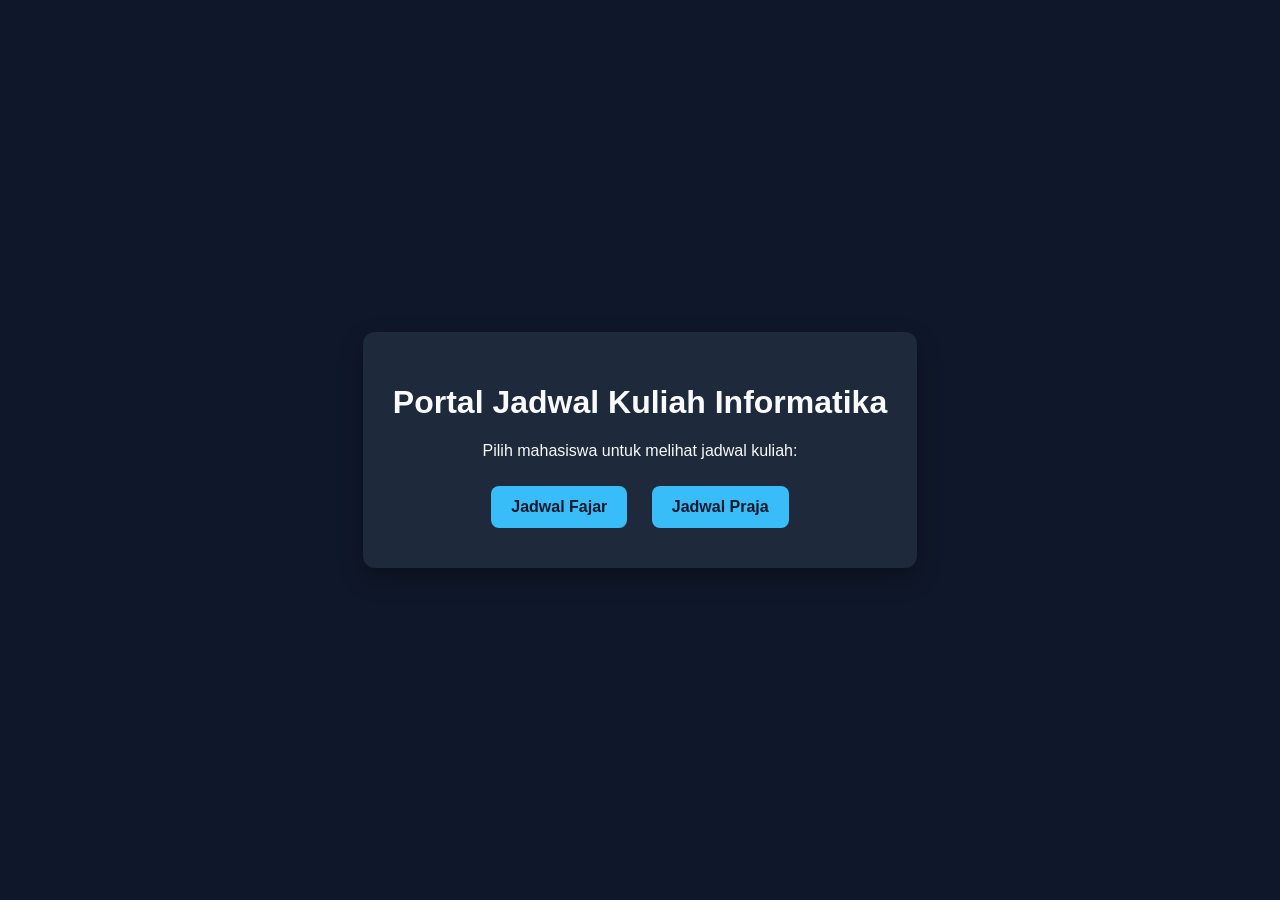
==== Tugas Web/index.html @ e9ff362d "jadwal" ====
<!DOCTYPE html>
<html lang="id">
<head>
    <meta charset="UTF-8">
    <title>Portal Jadwal Kuliah</title>
    <link rel="stylesheet" href="style.css">
</head>
<body>
    <div class="container">
        <h1>Portal Jadwal Kuliah Informatika</h1>
        <p>Pilih mahasiswa untuk melihat jadwal kuliah:</p>
        <div>
            <a href="jadwal-fajar.html" class="btn">Jadwal Fajar</a>
            <a href="jadwal-praja.html" class="btn">Jadwal Praja</a>
        </div>
    </div>
</body>
</html>
---- Tugas Web/style.css ----
body {
    font-family: 'Segoe UI', Tahoma, Geneva, Verdana, sans-serif;
    background-color: #0f172a;
    color: #f8fafc;
    display: flex;
    justify-content: center;
    align-items: center;
    min-height: 100vh;
    margin: 0;
}
.container {
    background-color: #1e293b;
    padding: 30px;
    border-radius: 12px;
    text-align: center;
    box-shadow: 0 10px 25px rgba(0,0,0,0.3);
}
.btn {
    display: inline-block;
    padding: 12px 20px;
    margin: 10px;
    background-color: #38bdf8;
    color: #0f172a;
    text-decoration: none;
    border-radius: 8px;
    font-weight: bold;
}
.btn:hover { background-color: #0284c7; color: white; }
table { width: 100%; border-collapse: collapse; margin-top: 15px; }
th, td { border: 1px solid #334155; padding: 10px; text-align: left; }
th { background-color: #334155; }
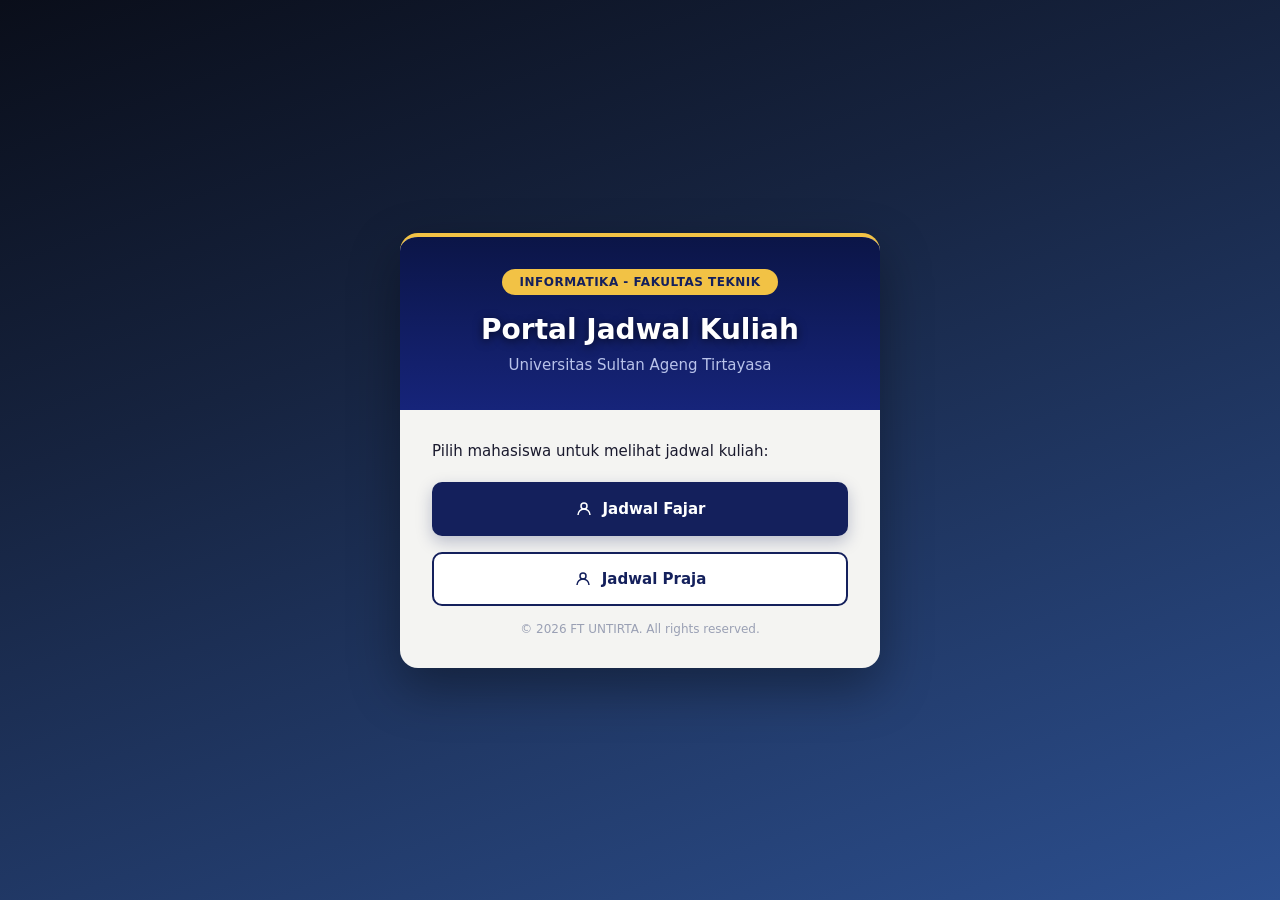
==== commit 4420739a: "update jadwal praja" ====
--- a/Tugas Web/index.html
+++ b/Tugas Web/index.html
@@ -1,18 +1,42 @@
 <!DOCTYPE html>
 <html lang="id">
 <head>
-    <meta charset="UTF-8">
-    <title>Portal Jadwal Kuliah</title>
-    <link rel="stylesheet" href="style.css">
+<meta charset="UTF-8">
+<meta name="viewport" content="width=device-width, initial-scale=1.0">
+<title>Portal Jadwal Kuliah</title>
+<link rel="stylesheet" href="style.css">
 </head>
 <body>
-    <div class="container">
-        <h1>Portal Jadwal Kuliah Informatika</h1>
-        <p>Pilih mahasiswa untuk melihat jadwal kuliah:</p>
-        <div>
-            <a href="jadwal-fajar.html" class="btn">Jadwal Fajar</a>
-            <a href="jadwal-praja.html" class="btn">Jadwal Praja</a>
-        </div>
+
+  <div class="card">
+    <div class="card-header">
+      <span class="badge">INFORMATIKA - FAKULTAS TEKNIK</span>
+      <h1>Portal Jadwal Kuliah</h1>
+      <p>Universitas Sultan Ageng Tirtayasa</p>
     </div>
+
+    <div class="card-body">
+      <p class="prompt">Pilih mahasiswa untuk melihat jadwal kuliah:</p>
+
+      <a href="jadwal-fajar.html" class="btn btn-filled">
+        <svg class="icon" viewBox="0 0 24 24" fill="none" stroke="currentColor" stroke-width="2">
+          <circle cx="12" cy="8" r="4"></circle>
+          <path d="M4 20c0-4.4 3.6-8 8-8s8 3.6 8 8"></path>
+        </svg>
+        Jadwal Fajar
+      </a>
+
+      <a href="jadwal-praja.html" class="btn btn-outline">
+        <svg class="icon" viewBox="0 0 24 24" fill="none" stroke="currentColor" stroke-width="2">
+          <circle cx="12" cy="8" r="4"></circle>
+          <path d="M4 20c0-4.4 3.6-8 8-8s8 3.6 8 8"></path>
+        </svg>
+        Jadwal Praja
+      </a>
+
+      <p class="footer">&copy; 2026 FT UNTIRTA. All rights reserved.</p>
+    </div>
+  </div>
+
 </body>
 </html>
--- a/Tugas Web/style.css
+++ b/Tugas Web/style.css
@@ -1,31 +1,197 @@
+* { box-sizing: border-box; margin: 0; padding: 0; }
+
 body {
-    font-family: 'Segoe UI', Tahoma, Geneva, Verdana, sans-serif;
-    background-color: #0f172a;
-    color: #f8fafc;
-    display: flex;
-    justify-content: center;
-    align-items: center;
-    min-height: 100vh;
-    margin: 0;
+  font-family: 'Segoe UI', system-ui, sans-serif;
+  background: #0f1b3d;
+  min-height: 100vh;
+  display: flex;
+  align-items: center;
+  justify-content: center;
+  padding: 40px 20px;
 }
-.container {
-    background-color: #1e293b;
-    padding: 30px;
-    border-radius: 12px;
-    text-align: center;
-    box-shadow: 0 10px 25px rgba(0,0,0,0.3);
+
+.card {
+  width: 100%;
+  max-width: 480px;
+  background: #f4f4f2;
+  border-radius: 18px;
+  overflow: hidden;
+  box-shadow: 0 20px 50px rgba(0,0,0,0.35);
+  border-top: 4px solid #f2c245;
 }
+
+.card-header {
+  background: linear-gradient(180deg, #0b1547 0%, #16247a 100%);
+  padding: 32px 32px 36px;
+  text-align: center;
+}
+
+.badge {
+  display: inline-block;
+  background: #f2c245;
+  color: #14205c;
+  font-size: 12px;
+  font-weight: 700;
+  letter-spacing: 0.5px;
+  padding: 6px 18px;
+  border-radius: 999px;
+  margin-bottom: 18px;
+}
+
+.card-header h1 {
+  color: #ffffff;
+  font-size: 28px;
+  font-weight: 800;
+  margin-bottom: 10px;
+}
+
+.card-header p {
+  color: #b9c3ea;
+  font-size: 15px;
+}
+
+.card-body {
+  padding: 32px;
+}
+
+.prompt {
+  color: #1a1a2e;
+  font-size: 15px;
+  margin-bottom: 22px;
+}
+
 .btn {
-    display: inline-block;
-    padding: 12px 20px;
-    margin: 10px;
-    background-color: #38bdf8;
-    color: #0f172a;
-    text-decoration: none;
-    border-radius: 8px;
-    font-weight: bold;
+  display: flex;
+  align-items: center;
+  justify-content: center;
+  gap: 10px;
+  width: 100%;
+  padding: 16px;
+  border-radius: 10px;
+  font-size: 15px;
+  font-weight: 700;
+  cursor: pointer;
+  text-decoration: none;
+  margin-bottom: 16px;
+  transition: transform 0.15s ease, box-shadow 0.15s ease;
+  border: 2px solid transparent;
 }
-.btn:hover { background-color: #0284c7; color: white; }
-table { width: 100%; border-collapse: collapse; margin-top: 15px; }
-th, td { border: 1px solid #334155; padding: 10px; text-align: left; }
-th { background-color: #334155; }+
+.btn:hover {
+  transform: translateY(-2px);
+}
+
+.btn-filled {
+  background: #14205c;
+  color: #ffffff;
+  box-shadow: 0 6px 16px rgba(20,32,92,0.25);
+}
+
+.btn-filled:hover {
+  box-shadow: 0 10px 22px rgba(20,32,92,0.35);
+}
+
+.btn-outline {
+  background: #ffffff;
+  color: #14205c;
+  border-color: #14205c;
+}
+
+.btn-outline:hover {
+  box-shadow: 0 8px 18px rgba(20,32,92,0.12);
+}
+
+.icon {
+  width: 18px;
+  height: 18px;
+  flex-shrink: 0;
+}
+
+.footer {
+  text-align: center;
+  color: #9aa0b4;
+  font-size: 12px;
+  margin-top: 12px;
+}
+
+* { box-sizing: border-box; margin: 0; padding: 0; }
+
+body {
+  font-family: 'Segoe UI', system-ui, sans-serif;
+  min-height: 100vh;
+  display: flex;
+  align-items: center;
+  justify-content: center;
+  padding: 60px 20px;
+  background: linear-gradient(160deg, #0a0e1a 0%, #16233f 35%, #2c4f8f 100%);
+}
+
+.panel {
+  width: 100%;
+  max-width: 920px;
+  background: linear-gradient(150deg, #05070f 0%, #101a30 100%);
+  border-radius: 16px;
+  padding: 40px 48px 48px;
+  box-shadow: 0 30px 70px rgba(0, 0, 0, 0.55);
+}
+
+h1 {
+  color: #ffffff;
+  text-align: center;
+  font-size: 32px;
+  font-weight: 800;
+  margin-bottom: 30px;
+  text-shadow: 0 2px 10px rgba(0, 0, 0, 0.6);
+}
+
+table {
+  width: 100%;
+  border-collapse: collapse;
+}
+
+thead th {
+  background: #223759;
+  color: #ffffff;
+  text-align: left;
+  font-size: 15px;
+  font-weight: 700;
+  padding: 14px 18px;
+  border-bottom: 2px solid rgba(255, 255, 255, 0.15);
+}
+
+thead th:first-child {
+  border-top-left-radius: 6px;
+}
+
+thead th:last-child {
+  border-top-right-radius: 6px;
+}
+
+tbody td {
+  color: #f2f4fa;
+  font-size: 15px;
+  font-weight: 700;
+  padding: 14px 18px;
+  border-bottom: 1px solid rgba(255, 255, 255, 0.08);
+}
+
+.btn-back {
+  display: flex;
+  align-items: center;
+  justify-content: center;
+  gap: 8px;
+  width: max-content;
+  background: #2fd7d0;
+  color: #0a2540;
+  font-weight: 700;
+  font-size: 15px;
+  padding: 13px 30px;
+  border-radius: 8px;
+  text-decoration: none;
+  margin: 36px auto 0;
+  transition: transform 0.15s ease;
+}
+
+.btn-back:hover {
+  transform: translateY(-2px);
+}
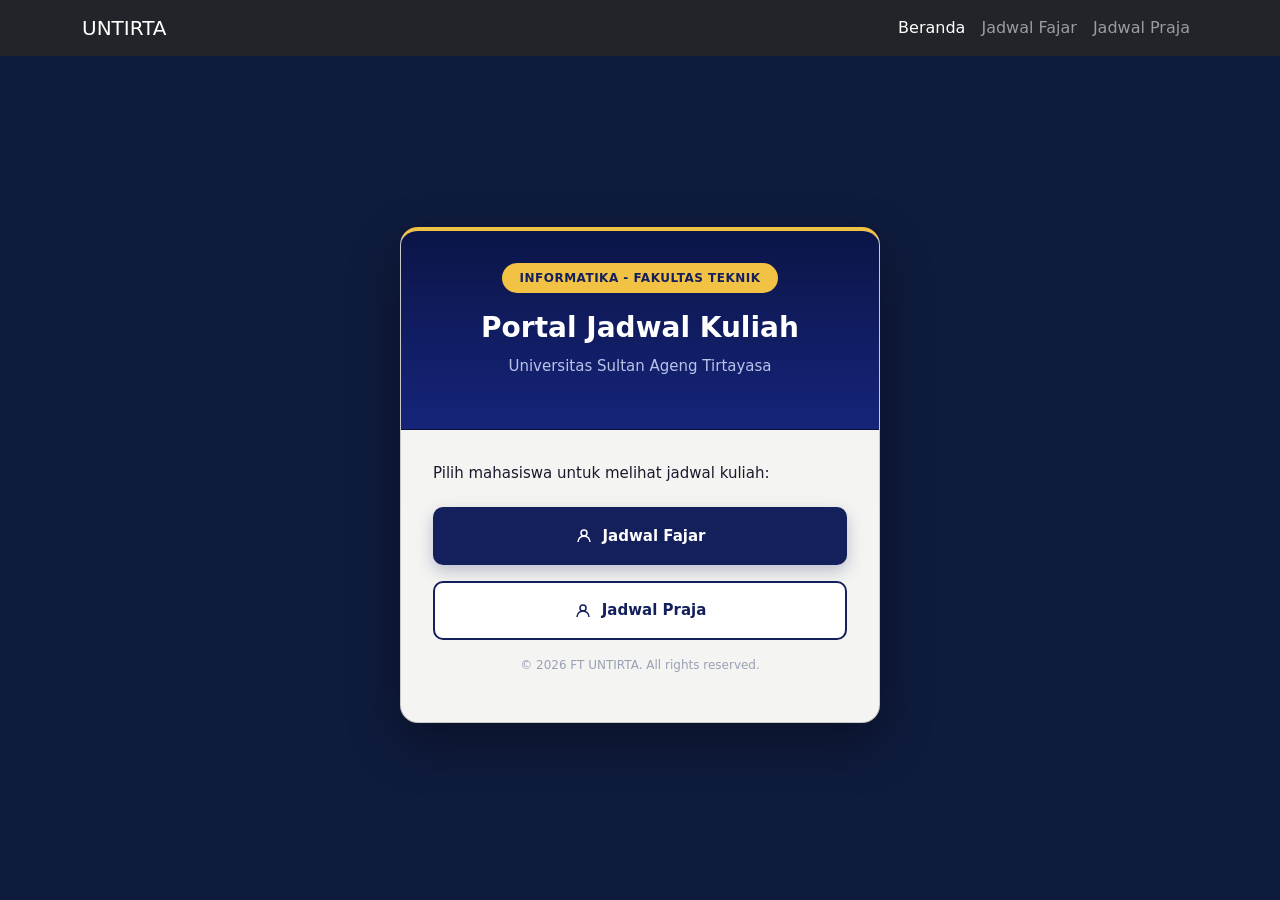
==== commit 2bb8d8b5: "sudah di update, udah ditambahin navbar, udah di tambahin Boostrap/Tailwind, udah pake Flexbox di br" ====
--- a/Tugas Web/index.html
+++ b/Tugas Web/index.html
@@ -1,42 +1,71 @@
 <!DOCTYPE html>
 <html lang="id">
 <head>
-<meta charset="UTF-8">
-<meta name="viewport" content="width=device-width, initial-scale=1.0">
-<title>Portal Jadwal Kuliah</title>
-<link rel="stylesheet" href="style.css">
+  <meta charset="UTF-8">
+  <meta name="viewport" content="width=device-width, initial-scale=1.0">
+  <title>Portal Jadwal Kuliah</title>
+  <link href="https://cdn.jsdelivr.net/npm/bootstrap@5.3.2/dist/css/bootstrap.min.css" rel="stylesheet">
+  <link rel="stylesheet" href="style.css">
 </head>
 <body>
 
-  <div class="card">
-    <div class="card-header">
-      <span class="badge">INFORMATIKA - FAKULTAS TEKNIK</span>
-      <h1>Portal Jadwal Kuliah</h1>
-      <p>Universitas Sultan Ageng Tirtayasa</p>
+  <!-- Navbar Bootstrap -->
+  <nav class="navbar navbar-expand-lg navbar-dark bg-dark fixed-top">
+    <div class="container">
+      <a class="navbar-brand font-weight-bold" href="index.html">UNTIRTA</a>
+      <button class="navbar-toggler" type="button" data-bs-toggle="collapse" data-bs-target="#navbarNav">
+        <span class="navbar-toggler-icon"></span>
+      </button>
+      <div class="collapse navbar-collapse" id="navbarNav">
+        <ul class="navbar-nav ms-auto">
+          <li class="nav-item">
+            <a class="nav-link active" href="index.html">Beranda</a>
+          </li>
+          <li class="nav-item">
+            <a class="nav-link" href="jadwal-fajar.html">Jadwal Fajar</a>
+          </li>
+          <li class="nav-item">
+            <a class="nav-link" href="jadwal-praja.html">Jadwal Praja</a>
+          </li>
+        </ul>
+      </div>
     </div>
+  </nav>
 
-    <div class="card-body">
-      <p class="prompt">Pilih mahasiswa untuk melihat jadwal kuliah:</p>
+  <!-- Flexbox -->
+  <div class="main-wrapper">
+    <div class="card">
+      <div class="card-header">
+        <span class="badge-custom">INFORMATIKA - FAKULTAS TEKNIK</span>
+        <h1>Portal Jadwal Kuliah</h1>
+        <p>Universitas Sultan Ageng Tirtayasa</p>
+      </div>
 
-      <a href="jadwal-fajar.html" class="btn btn-filled">
-        <svg class="icon" viewBox="0 0 24 24" fill="none" stroke="currentColor" stroke-width="2">
-          <circle cx="12" cy="8" r="4"></circle>
-          <path d="M4 20c0-4.4 3.6-8 8-8s8 3.6 8 8"></path>
-        </svg>
-        Jadwal Fajar
-      </a>
+      <div class="card-body">
+        <p class="prompt">Pilih mahasiswa untuk melihat jadwal kuliah:</p>
 
-      <a href="jadwal-praja.html" class="btn btn-outline">
-        <svg class="icon" viewBox="0 0 24 24" fill="none" stroke="currentColor" stroke-width="2">
-          <circle cx="12" cy="8" r="4"></circle>
-          <path d="M4 20c0-4.4 3.6-8 8-8s8 3.6 8 8"></path>
-        </svg>
-        Jadwal Praja
-      </a>
+        <a href="jadwal-fajar.html" class="btn btn-filled">
+          <svg class="icon" viewBox="0 0 24 24" fill="none" stroke="currentColor" stroke-width="2">
+            <circle cx="12" cy="8" r="4"></circle>
+            <path d="M4 20c0-4.4 3.6-8 8-8s8 3.6 8 8"></path>
+          </svg>
+          Jadwal Fajar
+        </a>
 
-      <p class="footer">&copy; 2026 FT UNTIRTA. All rights reserved.</p>
+        <a href="jadwal-praja.html" class="btn btn-outline">
+          <svg class="icon" viewBox="0 0 24 24" fill="none" stroke="currentColor" stroke-width="2">
+            <circle cx="12" cy="8" r="4"></circle>
+            <path d="M4 20c0-4.4 3.6-8 8-8s8 3.6 8 8"></path>
+          </svg>
+          Jadwal Praja
+        </a>
+
+        <p class="footer">&copy; 2026 FT UNTIRTA. All rights reserved.</p>
+      </div>
     </div>
   </div>
 
+  <!-- Bootstrap JS -->
+  <script src="https://cdn.jsdelivr.net/npm/bootstrap@5.3.2/dist/js/bootstrap.bundle.min.js"></script>
 </body>
 </html>
--- a/Tugas Web/style.css
+++ b/Tugas Web/style.css
@@ -1,22 +1,31 @@
-* { box-sizing: border-box; margin: 0; padding: 0; }
+* {
+  box-sizing: border-box;
+  margin: 0;
+  padding: 0;
+}
 
 body {
-  font-family: 'Segoe UI', system-ui, sans-serif;
+  font-family: 'Segoe UI', system-ui, -apple-system, sans-serif;
   background: #0f1b3d;
-  min-height: 100vh;
+  color: #1a1a2e;
+}
+
+.main-wrapper {
   display: flex;
   align-items: center;
   justify-content: center;
-  padding: 40px 20px;
-}
-
+  min-height: 100vh;
+  padding: 90px 20px 40px 20px; 
+}
+
+/* Beranda */
 .card {
   width: 100%;
   max-width: 480px;
   background: #f4f4f2;
   border-radius: 18px;
   overflow: hidden;
-  box-shadow: 0 20px 50px rgba(0,0,0,0.35);
+  box-shadow: 0 20px 50px rgba(0, 0, 0, 0.35);
   border-top: 4px solid #f2c245;
 }
 
@@ -26,7 +35,7 @@
   text-align: center;
 }
 
-.badge {
+.badge-custom {
   display: inline-block;
   background: #f2c245;
   color: #14205c;
@@ -60,6 +69,7 @@
   margin-bottom: 22px;
 }
 
+/* Flexbox pada Button */
 .btn {
   display: flex;
   align-items: center;
@@ -84,11 +94,12 @@
 .btn-filled {
   background: #14205c;
   color: #ffffff;
-  box-shadow: 0 6px 16px rgba(20,32,92,0.25);
+  box-shadow: 0 6px 16px rgba(20, 32, 92, 0.25);
 }
 
 .btn-filled:hover {
-  box-shadow: 0 10px 22px rgba(20,32,92,0.35);
+  box-shadow: 0 10px 22px rgba(20, 32, 92, 0.35);
+  color: #ffffff;
 }
 
 .btn-outline {
@@ -98,7 +109,8 @@
 }
 
 .btn-outline:hover {
-  box-shadow: 0 8px 18px rgba(20,32,92,0.12);
+  box-shadow: 0 8px 18px rgba(20, 32, 92, 0.12);
+  color: #14205c;
 }
 
 .icon {
@@ -114,18 +126,7 @@
   margin-top: 12px;
 }
 
-* { box-sizing: border-box; margin: 0; padding: 0; }
-
-body {
-  font-family: 'Segoe UI', system-ui, sans-serif;
-  min-height: 100vh;
-  display: flex;
-  align-items: center;
-  justify-content: center;
-  padding: 60px 20px;
-  background: linear-gradient(160deg, #0a0e1a 0%, #16233f 35%, #2c4f8f 100%);
-}
-
+/* Tabel Jadwal */
 .panel {
   width: 100%;
   max-width: 920px;
@@ -135,7 +136,7 @@
   box-shadow: 0 30px 70px rgba(0, 0, 0, 0.55);
 }
 
-h1 {
+.panel h1 {
   color: #ffffff;
   text-align: center;
   font-size: 32px;
@@ -159,18 +160,10 @@
   border-bottom: 2px solid rgba(255, 255, 255, 0.15);
 }
 
-thead th:first-child {
-  border-top-left-radius: 6px;
-}
-
-thead th:last-child {
-  border-top-right-radius: 6px;
-}
-
 tbody td {
   color: #f2f4fa;
   font-size: 15px;
-  font-weight: 700;
+  font-weight: 500;
   padding: 14px 18px;
   border-bottom: 1px solid rgba(255, 255, 255, 0.08);
 }
@@ -194,4 +187,37 @@
 
 .btn-back:hover {
   transform: translateY(-2px);
+}
+
+/*
+   MEDIA QUERY Responsif untuk Perangkat Seluler/HP
+   */
+@media (max-width: 768px) {
+  .main-wrapper {
+    padding: 80px 12px 20px 12px;
+  }
+
+  .panel {
+    padding: 24px 16px;
+  }
+
+  .panel h1 {
+    font-size: 22px;
+    margin-bottom: 20px;
+  }
+
+  .table-responsive {
+    width: 100%;
+    overflow-x: auto;
+  }
+
+  thead th, tbody td {
+    padding: 10px 12px;
+    font-size: 13px;
+    white-space: nowrap; 
+  }
+
+  .card-header h1 {
+    font-size: 22px;
+  }
 }
